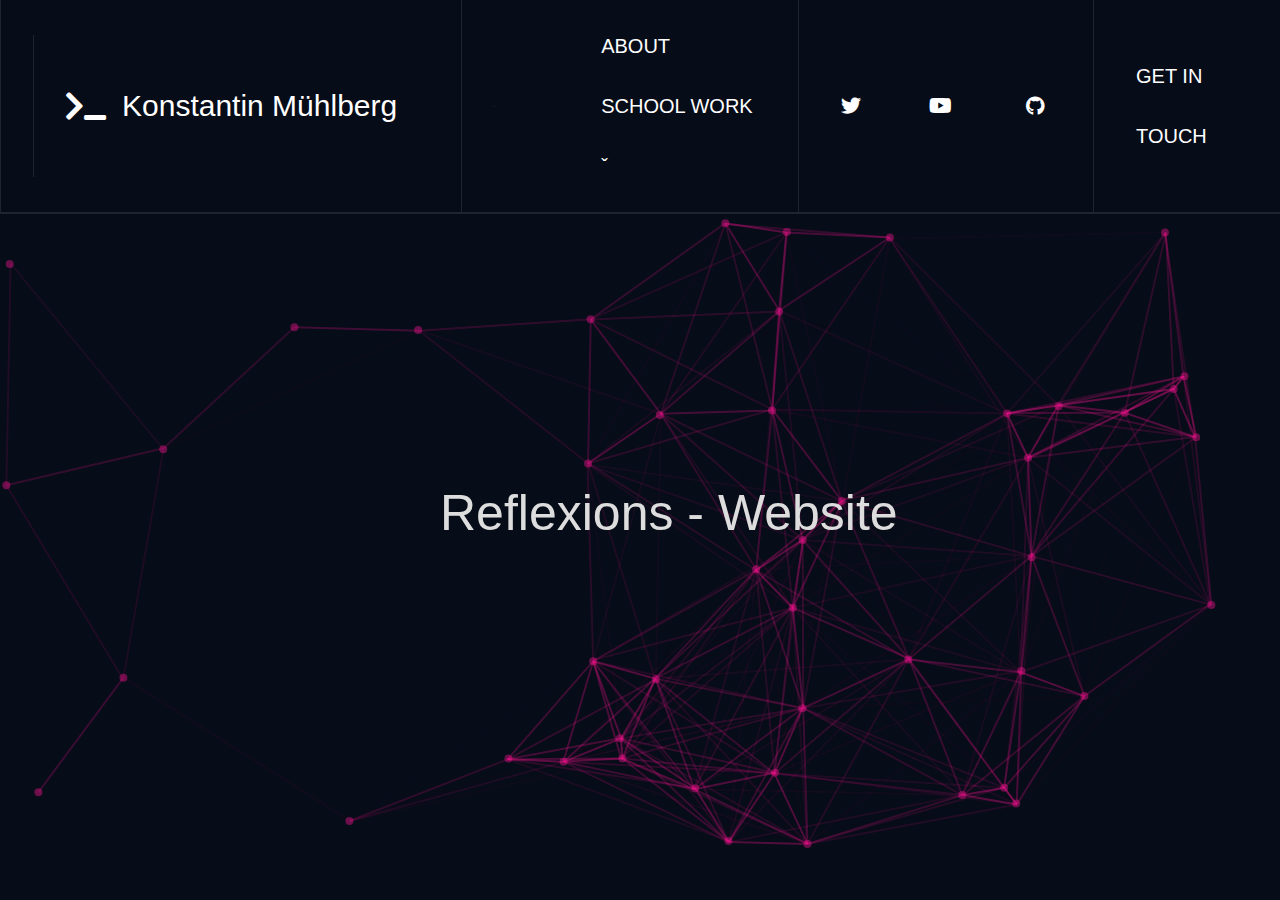
==== index.html @ 52df78d3 "upload" ====
<!DOCTYPE html>
<html lang="en">

<head>
    <meta charset="UTF-8">
    <meta http-equiv="X-UA-Compatible" content="IE=edge">
    <meta name="viewport" content="width=device-width, initial-scale=1.0">

    <link href="/assets/fontawesome/css/all.css" rel="stylesheet">

    <link rel="stylesheet" type="text/css" href="/css/styles.css" />
    <link rel="stylesheet" type="text/css" href="/css/dropdown.css" />

    <title>Konstantin Muehlberg</title>
</head>

<body>
    <nav>
        <div id="nav-logo-section" class="nav-section">
            <a href="/index.html" class="has-animation animation-ltr nav-section" data-delay="10">
                <i class="fas fa-terminal"></i>
                <h2>Konstantin Mühlberg</h2>
            </a>
        </div>
        <div id="nav-link-section" class="nav-section">
            <div class="button"></div>
            <ul>
                <li>
                    <a href="/about.html">ABOUT</a>
                </li>
                <li>
                    <a href="#">SCHOOL WORK</a>
                    <ul>
                        <div>
                        <li><a href='/messenBlog.html'>         Messen-Besuche</a></li>
                        <li>
                            <a href="/meiepresentation.html"> Präsentationen</a>
                        <ul>
                            <li><a href='/meiepresentation.html'>   Präsentation(Zukunft der Arbeit)</a></li>
                            <li><a href='/präsianderer.html'>       Präsentationen anderer Kursteilnehmer</a></li>
                        </ul></li>
                        <li><a href='/pläne.html'>              Plan A / Plan B Reflexion</a></li>
                        <li><a href='/workshop.html'>                        Workshop Reflextion</a></li>
                        <li><a href='/umfrage.html'>                        Umfrage Reflextion</a></li>
                        <li><a href='/berufswahltests.html'>    Berufswahltests</a></li>
                        <li><a href='/selbsteischätzung.html'>  Selbsteischätzung und Bewerbungsgespräche</a></li>
                        <li><a href='/freiwilligendienst.html'> Freiwilligendienst</a></li>
                    </div>
                    </ul>
                </li>
            </ul>
        </div>
        <div id="nav-social-section" class="nav-section">
            <a href="#">
                <i class="fab fa-twitter"></i>
            </a>
            <a href="#">
                <i class="fab fa-youtube"></i>
            </a>
            <a href="https://github.com/kolliden">
                <button class="invis-button" onclick="window.location.href='github.com/kolliden'"><i
                        class="fab fa-github nav-github"></i></button>
            </a>
        </div>
        <div id="nav-contact-section" class="nav-section">
            <a href="#">GET IN TOUCH</a>
        </div>
    </nav>

    <section>
        <div id="particles-js"></div>
        <h1 id="card">Reflexions - Website </h1>
    </section>

    <script src="/assets/particles/particles.js"></script>
    <script src="https://ajax.googleapis.com/ajax/libs/jquery/3.6.0/jquery.min.js"></script>
    <script src="/js/handleButtonLogic.js"></script>
    <script src="/js/dropdown.js"></script>
    <script src="/js/animation.js"></script>
</body>

</html>
---- css/styles.css ----
:root {
    --background-color: rgb(6, 12, 24);
    --border-color: rgb(255, 255, 255, 0.1)
}

body {
    background-color: var(--background-color);
    display: flex;
    flex-direction: column;
    margin: 0px;
    overflow: hidden;
}

* {
    box-sizing: border-box;
}

h1,
h2,
h3,
a,
p,
span {
    font-family: "Rubik", sans-serif;
    font-weight: 400;
    color: white;
}

a {
    text-decoration: none;
}

img {
    width: 100%;
    height: 100%;
    object-fit: contain;
    z-index: -1;
}

.invis-button {
    background-color: transparent;
    border: none;
    cursor: pointer;
    outline: none;
}

nav {
    display: flex;
    width: 100%;
    border-bottom: 1px solid var(--border-color);
}

nav .nav-section {
    padding: 1rem 2rem;
    display: flex;
    gap: 1rem;
    border-left: 1px solid var(--border-color);
    align-items: center;
    justify-content: center;
}
.white {
    color: white !important;
}

#nav-logo-section,
#nav-link-section {
    flex-basis: calc(100% / 3);
}

#nav-social-section,
#nav-contact-section {
    flex-grow: 1;
}

#nav-logo-section {
    white-space: nowrap;
    justify-content: flex-start;
    align-items: center;
    justify-content: center;
}

#nav-logo-section>a>i {
    font-size: 2rem;
}

#nav-link-section {
    justify-content: flex-start;
    gap: 6rem;
}

#nav-social-section {
    gap: 3rem;
}

.nav-github {
    color: white;
    font-size: 1.2rem;
}

#main {
    flex-grow: 1;
    position: relative;
}

#main>article {
    display: grid;
    height: 85vh;
    width: 100%;
    grid-template-columns: 2fr 1fr;
    grid-template-rows: 3fr 1fr;
    position: absolute;
    left: 0;
    top: 0;

    transition: transform 500ms ease-in-out;
}

#main>article>.article-description-section>p {
    height: 100%;
    padding: 2rem;
}

#main>article>.article-section {
    height: 100%;
    border: 1px solid var(--border-color);
}

.article-title-section {
    display: flex;
    font-size: 3rem;
    align-items: center;
    justify-content: center;
}

#main>article>.article-description-section,
#main>article>.article-nav-section {
    border-left: 1px solid var(--border-color);
}

#main>article>.article-title-section,
#main>article>.article-nav-section {
    border-left: 1px solid var(--border-color);
}

#main>article[data-status="inactive"] {
    transform: translateX(-100%);
}

#img1 {
    background-image: url("/assets/img/Screenshot 2022-12-05 at 10.09.29.png");
    background-position: center;
    /* Center the image */
    background-repeat: no-repeat;
    /* Do not repeat the image */
    background-size: cover;
    /* Resize the background image to cover the entire container */
}

#img2 {
    background-image: url("/assets/img/IMG_0617.jpg");
    background-position: center;
    /* Center the image */
    background-repeat: no-repeat;
    /* Do not repeat the image */
    background-size: cover;
    /* Resize the background image to cover the entire container */
}

#img3 {
    background-image: url("/assets/img/IMG_0618.jpg");
    background-position: center;
    /* Center the image */
    background-repeat: no-repeat;
    /* Do not repeat the image */
    background-size: cover;
    /* Resize the background image to cover the entire container */
}

#img4 {
    background-image: url("/assets/img/IMG_0620.jpg");
    background-position: center;
    /* Center the image */
    background-repeat: no-repeat;
    /* Do not repeat the image */
    background-size: cover;
    /* Resize the background image to cover the entire container */
}
#img1, #img2, #img3, #img4{
    z-index: -10;
}
.article-nav-section {
    display: flex;
}

.article-nav-button {
    background-color: transparent;
    font-size: 2.5rem;
    border: none;
    cursor: pointer;
    outline: none;

    display: flex;
    align-items: center;
    justify-content: center;
    margin: auto;
}

.article-nav-button>i {
    color: blue;
}
.article p {
    font-size: 1.5rem;
}

/* Particle.js */
#particles-js canvas {
    display: block;
    -webkit-transform: scale(1);
    -ms-transform: scale(1);
    transform: scale(1);
    opacity: 1;
    -webkit-transition: opacity .8s ease, -webkit-transform 1.4s ease;
    transition: opacity .8s ease, transform 1.4s ease
}

#particles-js {
    position: fixed;
    z-index: -10;
    width: 100%;
}

/* Index.html */
#card {
    position:absolute;
    color:#dddddd;
    font-size: 50px;
    top:50%;
    left:calc(100vw/2 - 50px*4);
}
/* Written article */
.section{
    display: flex;
    padding: 0rem 10rem;
}

.left {
    float: left;
}
.right {
    float:right;
}

.title {
    padding-left:8rem;
    font-size:3rem ;
}

.article {
    font-size: 2rem;
    padding: 0 8rem ;
}
/* Animation */

.has-animation {
    position: relative;
}
.has-animation p, .has-animation img {
    opacity: 0;
}
.has-animation.animate-in p, .has-animation.animate-in img {
    animation: textHidden 0.1s 1.1s forwards;
}
.has-animation.animate-in:before, .has-animation.animate-in:after {
    content: '';
    position: absolute;
    top: 0;
    right: 0;
    height: 100%;
    z-index: 10;
}
.has-animation.animate-in:before {
    background-color: #0fe4d2;
}
.has-animation.animate-in:after {
    background-color: #202020;
    animation-delay: 0.5s;
}
.has-animation.animation-ltr.animate-in:before {
    animation: revealLTR 1.8s ease;
}
.has-animation.animation-ltr.animate-in:after {
    animation: revealLTR 1s 0.6s ease;
}
.has-animation.animation-rtl.animate-in:before {
    animation: revealRTL 1.8s ease;
}
.has-animation.animation-rtl.animate-in:after {
    animation: revealRTL 1s 0.6s ease;
}
@keyframes revealRTL {
    0% {
        width: 0;
        right: 0;
   }
    65% {
        width: 100%;
        right: 0;
   }
    100% {
        width: 0;
        right: 100%;
   }
}
@keyframes revealLTR {
    0% {
        width: 0;
        left: 0;
   }
    65% {
        width: 100%;
        left: 0;
   }
    100% {
        width: 0;
        left: 100%;
   }
}
@keyframes textHidden {
    0% {
        opacity: 0;
   }
    100% {
        opacity: 1;
   }
}
---- css/dropdown.css ----
/* CSS Document */

@import url(https://fonts.googleapis.com/css?family=Open+Sans);
@import url(https://fonts.googleapis.com/css?family=Bree+Serif);

nav div{
    background-color:var(--background-color);
    z-index: 100;
    border-left: 1px solid var(--border-color);
    border-bottom: 1px solid var(--border-color);
}

nav p {
    text-align: center;
}

nav ul {
    padding: 0;
    margin: 0;
    list-style: none;
    position: relative;
}

nav ul li {
    display: inline-block;
}

nav a {
    display: block;
    padding: 0 10px;
    color: #FFF;
    font-size: 20px;
    line-height: 60px;
    text-decoration: none;
}

nav>a:hover {
    background-color: #000000;
}

/* Hide Dropdowns by Default */
nav ul ul {
    display: none;
    position: absolute;
    top: 60px;
    /* the height of the main nav */
}

/* Display Dropdowns on Hover */
nav ul li:hover>ul {
    display: inherit;
}

/* Fisrt Tier Dropdown */
nav ul ul li {
    width: 440px;
    float: none;
    display: list-item;
    position: relative;
}

/* Second, Third and more Tiers	*/
nav ul ul ul li {
    position: relative;
    top: -60px;
    left: 300px;
}


/* Change this in order to change the Dropdown symbol */
li>a:after {
    content: ' ˇ';
}

li>a:only-child:after {
    content: '';
}
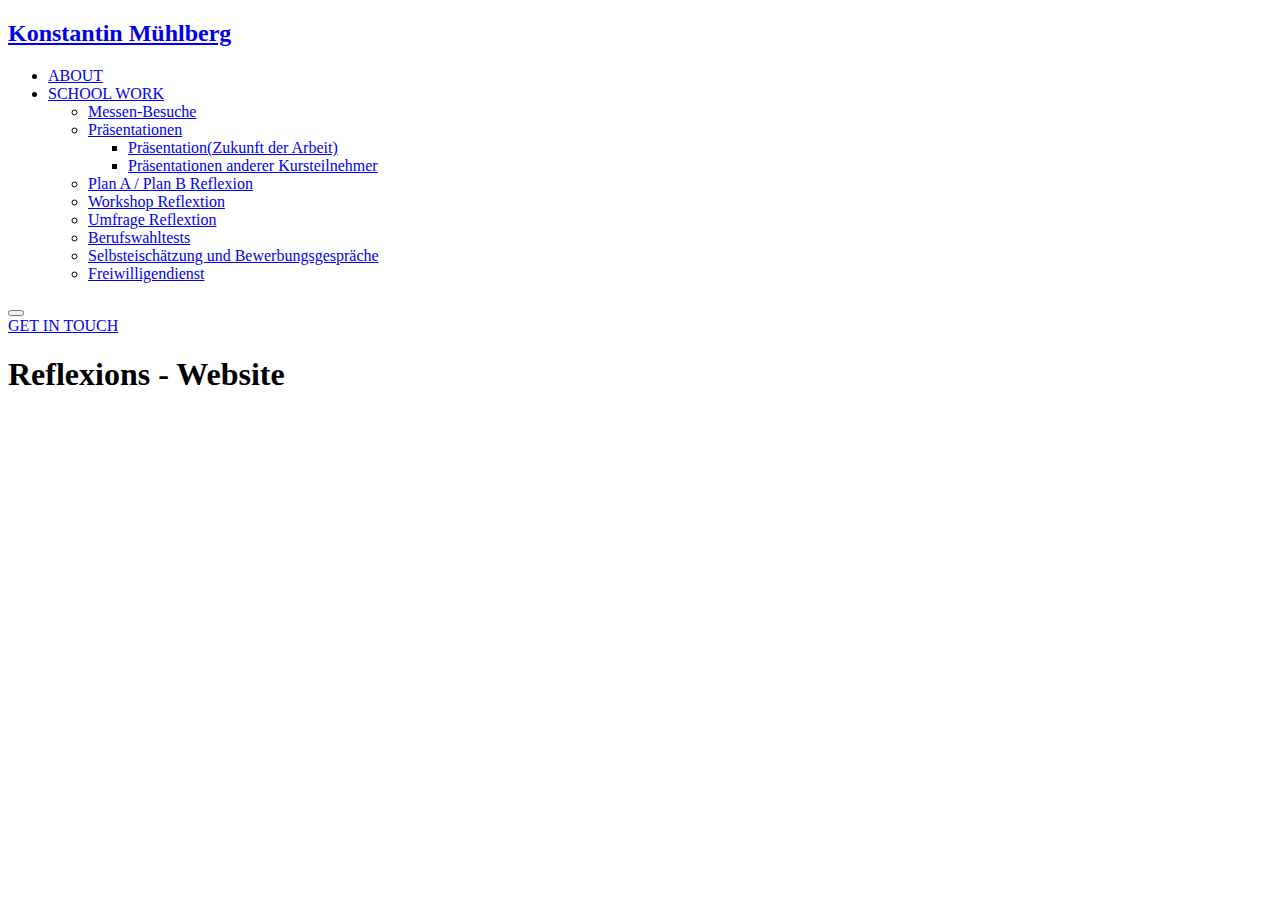
==== commit 28e44c41: "updated links" ====
--- a/index.html
+++ b/index.html
@@ -6,10 +6,10 @@
     <meta http-equiv="X-UA-Compatible" content="IE=edge">
     <meta name="viewport" content="width=device-width, initial-scale=1.0">
 
-    <link href="/assets/fontawesome/css/all.css" rel="stylesheet">
+    <link href="/School-Webpage/Personal-Website/assets/fontawesome/css/all.css" rel="stylesheet">
 
-    <link rel="stylesheet" type="text/css" href="/css/styles.css" />
-    <link rel="stylesheet" type="text/css" href="/css/dropdown.css" />
+    <link rel="stylesheet" type="text/css" href="/School-Webpage/Personal-Website/css/styles.css" />
+    <link rel="stylesheet" type="text/css" href="/School-Webpage/Personal-Website/css/dropdown.css" />
 
     <title>Konstantin Muehlberg</title>
 </head>
@@ -17,7 +17,7 @@
 <body>
     <nav>
         <div id="nav-logo-section" class="nav-section">
-            <a href="/index.html" class="has-animation animation-ltr nav-section" data-delay="10">
+            <a href="/School-Webpage/Personal-Website/index.html" class="has-animation animation-ltr nav-section" data-delay="10">
                 <i class="fas fa-terminal"></i>
                 <h2>Konstantin Mühlberg</h2>
             </a>
@@ -26,25 +26,25 @@
             <div class="button"></div>
             <ul>
                 <li>
-                    <a href="/about.html">ABOUT</a>
+                    <a href="/School-Webpage/Personal-Website/about.html">ABOUT</a>
                 </li>
                 <li>
                     <a href="#">SCHOOL WORK</a>
                     <ul>
                         <div>
-                        <li><a href='/messenBlog.html'>         Messen-Besuche</a></li>
+                        <li><a href="/School-Webpage/Personal-Website/messenBlog.html">         Messen-Besuche</a></li>
                         <li>
-                            <a href="/meiepresentation.html"> Präsentationen</a>
+                            <a href="/School-Webpage/Personal-Website/meiepresentation.html"> Präsentationen</a>
                         <ul>
-                            <li><a href='/meiepresentation.html'>   Präsentation(Zukunft der Arbeit)</a></li>
-                            <li><a href='/präsianderer.html'>       Präsentationen anderer Kursteilnehmer</a></li>
+                            <li><a href="/School-Webpage/Personal-Website/meiepresentation.html">   Präsentation(Zukunft der Arbeit)</a></li>
+                            <li><a href="/School-Webpage/Personal-Website/präsianderer.html">       Präsentationen anderer Kursteilnehmer</a></li>
                         </ul></li>
-                        <li><a href='/pläne.html'>              Plan A / Plan B Reflexion</a></li>
-                        <li><a href='/workshop.html'>                        Workshop Reflextion</a></li>
-                        <li><a href='/umfrage.html'>                        Umfrage Reflextion</a></li>
-                        <li><a href='/berufswahltests.html'>    Berufswahltests</a></li>
-                        <li><a href='/selbsteischätzung.html'>  Selbsteischätzung und Bewerbungsgespräche</a></li>
-                        <li><a href='/freiwilligendienst.html'> Freiwilligendienst</a></li>
+                        <li><a href="/School-Webpage/Personal-Website/pläne.html">              Plan A / Plan B Reflexion</a></li>
+                        <li><a href="/School-Webpage/Personal-Website/workshop.html">                        Workshop Reflextion</a></li>
+                        <li><a href="/School-Webpage/Personal-Website/umfrage.html">                        Umfrage Reflextion</a></li>
+                        <li><a href="/School-Webpage/Personal-Website/berufswahltests.html">    Berufswahltests</a></li>
+                        <li><a href="/School-Webpage/Personal-Website/selbsteischätzung.html">  Selbsteischätzung und Bewerbungsgespräche</a></li>
+                        <li><a href="/School-Webpage/Personal-Website/freiwilligendienst.html"> Freiwilligendienst</a></li>
                     </div>
                     </ul>
                 </li>
@@ -72,11 +72,11 @@
         <h1 id="card">Reflexions - Website </h1>
     </section>
 
-    <script src="/assets/particles/particles.js"></script>
+    <script src="/School-Webpage/Personal-Website/assets/particles/particles.js"></script>
     <script src="https://ajax.googleapis.com/ajax/libs/jquery/3.6.0/jquery.min.js"></script>
-    <script src="/js/handleButtonLogic.js"></script>
-    <script src="/js/dropdown.js"></script>
-    <script src="/js/animation.js"></script>
+    <script src="/School-Webpage/Personal-Website/js/handleButtonLogic.js"></script>
+    <script src="/School-Webpage/Personal-Website/js/dropdown.js"></script>
+    <script src="/School-Webpage/Personal-Website/js/animation.js"></script>
 </body>
 
 </html>